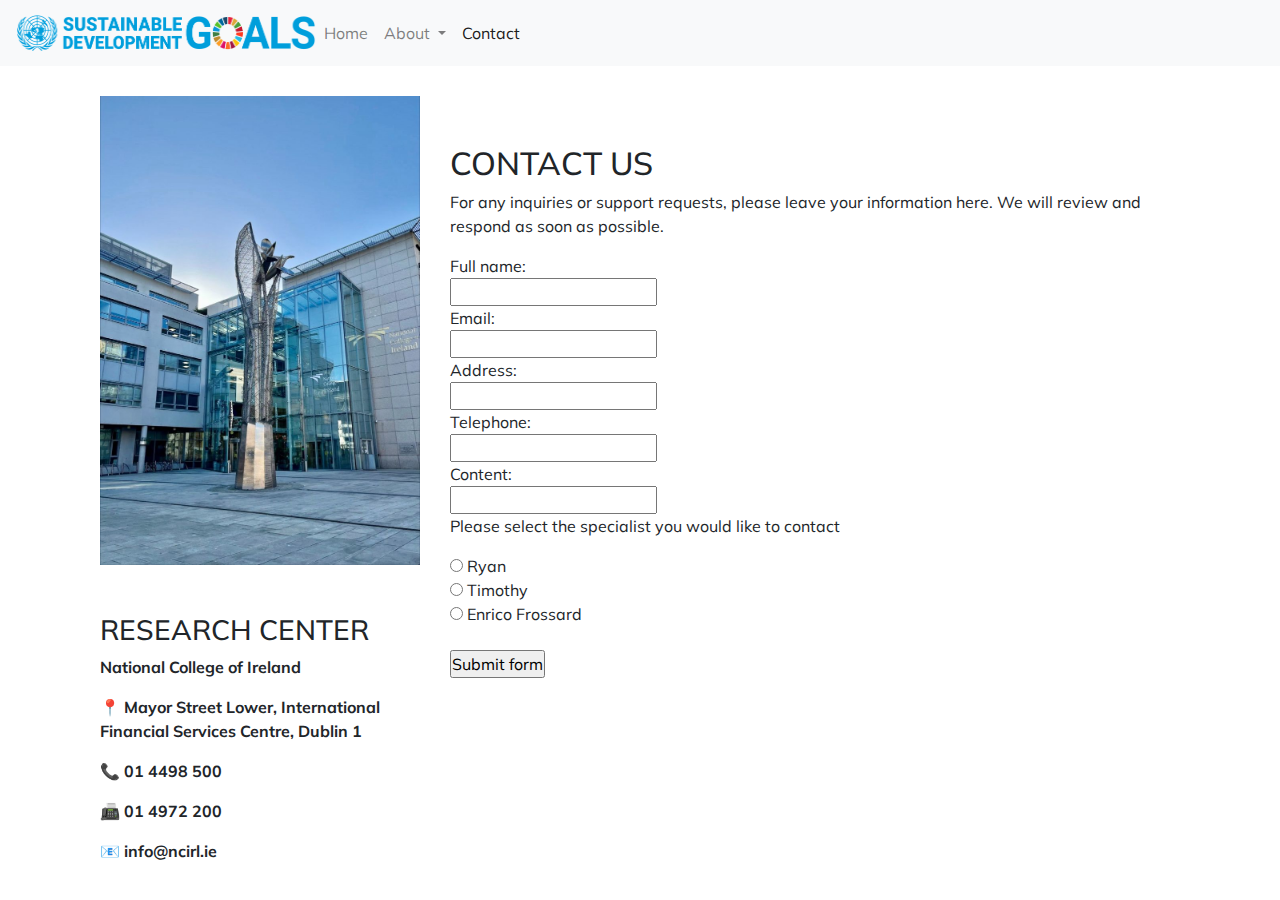
==== contact.html @ 02275f87 "upload file" ====
<!DOCTYPE html>
<html lang="en">
<head>
    <meta charset="UTF-8">
    <meta name="viewport" content="width=device-width, initial-scale=1.0">
    <title>Contact</title>
    <link rel="stylesheet" href="style.css">
    <link rel="stylesheet" href="https://cdn.jsdelivr.net/npm/bootstrap@4.3.1/dist/css/bootstrap.min.css" integrity="sha384-ggOyR0iXCbMQv3Xipma34MD+dH/1fQ784/j6cY/iJTQUOhcWr7x9JvoRxT2MZw1T" crossorigin="anonymous">
    <link rel="preconnect" href="https://fonts.googleapis.com">
    <link rel="preconnect" href="https://fonts.gstatic.com" crossorigin>
    <link href="https://fonts.googleapis.com/css2?family=Mulish:ital,wght@0,200..1000;1,200..1000&display=swap" rel="stylesheet">
    <script>
        function validate(){

            // Full name check that something has been submitted
            // check for phone >0
            // email check for the @ sumbol
            // for any issues generate a msge - return that msge if req
            // to check for the above set a flag to be true and then change to false if any form condition is not met
            let valid = true; // our flag
            let msge ="Incomplete form: ";

    
            //Full name validation
            if(document.getElementById("name").value == ""){
                msge+= "You need to full name. "; //build msge
                valid = false; //flag is false
            }


            //valid email
            if(document.getElementById("mail").value == ""){
                msge+= "Need to fill in email. ";
                valid = false;
            } else if(document.getElementById("mail").value != ""){
                inputE =document.getElementById("mail").value;
                let symbol = inputE.indexOf("@"); //will return the index
                if (symbol <1 ){
                    valid = false;
                    msge+= "not a valid email";
                }
            }

            //address validation
            if(document.getElementById("address").value == ""){
                msge+= "You need to address. "; //build msge
                valid = false; //flag is false
            }

            //phone validation
            if(document.getElementById("phone").value == 0){
                msge+= "Need to fill in phone number. "; //build msge
                valid = false; //flag is false
            }

            //validate radio
            if(document.getElementById("Ryan").checked == false && document.getElementById("Timothy").checked == false && document.getElementById("Enrico Frossard").checked == false){
                msge+="you must check a specialist ";
                valid = false;
            }

            // show the msge only if valid == false
            if(!valid){ //!valid means " not true"
            document.getElementById("details").innerHTML = msge;
            }
            return valid;
        }
    </script>
</head>
<body>
<!-- create navbar -->
        <nav class="navbar navbar-expand-lg navbar-light bg-light position-fixed w-100 nav_bar_custom">
            <a href="index.html" target="blank"> <!-- link logo with home page -->
            <img src="image/logo.png" alt="logo" style="width: 300px; height: 50px;"> <!--image logo-->
            <div>
                <ul class="navbar-nav">
                <li class="nav-item">
                    <a class="nav-link" href="index.html">Home</a>
                </li>
                <li class="nav-item dropdown">
                    <a class="nav-link dropdown-toggle" href="#" id="navbarDropdown" role="button" data-toggle="dropdown" aria-haspopup="true" aria-expanded="false"> <!-- dropdown menu, href = "#" means there is no link, only use activate dropdown menu -->
                      About
                    </a>
                    <div class="dropdown-menu" aria-labelledby="navbarDropdown"> <!-- menu dropdown, aria-laballedby link this menu with navbarDropdown -->
                      <a class="dropdown-item" href="#">What brings Poverty</a> <!-- This is a item in menu dropdơwn -->
                      <a class="dropdown-item" href="#">Examples of Poverty</a> <!-- This is a item in menu dropdơwn -->
                      <a class="dropdown-item" href="goal.html">Effects of Poverty</a> <!-- This is a item in menu dropdơwn -->
                      <div class="dropdown-divider"></div> <!-- This is a divider -->
                      <a class="dropdown-item" href="#">How to Overcome Poverty</a> <!-- This is a item in menu dropdơwn -->
                    </div>
                </li>
                <li class="nav-item active"> <!-- an item in a navbar, active make highlight current item -->
                    <a class="nav-link" href="contact.html">Contact</a> 
                </li>
                </ul>
            </div>
        </nav>

    <!-- Information -->
    <section class="container mt-5 pt-5">
        <div class="row align-items-start justify-content-center">
            <div class="row col-12 col-xl-4 col-md-4 align-items-center">
                <img class="col-4 col-xl-12 col-md-12 w-100" src="image/nci.jpeg" alt="NCI Building">
                <div class="col-8 col-xl-12 col-md-12 mt-4">
                    <br>
                    <h3>RESEARCH CENTER</h3>
                    <p><strong>National College of Ireland</strong></p>
                    <p>📍 <strong>Mayor Street Lower, International Financial Services Centre, Dublin 1</strong></p>
                    <p>📞 <strong>01 4498 500 </strong></p>
                    <p>📠 <strong>01 4972 200 </strong></p>
                    <p>📧 <strong>info@ncirl.ie</strong></p>
                </div>
            </div>

            <!-- form contact -->
            <div class="w-100 col-12 col-xl-8 col-md-8 mt-5">
                <h2>CONTACT US</h2>
                <p>For any inquiries or support requests, please leave your information here. We will review and respond as soon as possible.</p>
                <form onsubmit="return validate()">
                Full name: <br>
                <input type="text" id="name"><br>
                Email: <br>
                <input type="email" id="mail"><br>
                Address: <br>
                <input type="text" id="address"><br>
                Telephone: <br>
                <input type="number" id="phone"><br>
                Content: <br>
                <input type="text" id="content"><br>
                <p>Please select the specialist you would like to contact</p>
                <input type="radio" name="specialist" id="Ryan" value="Ryan"> Ryan <br>
                <input type="radio" name="specialist" id="Timothy" value="Timothy"> Timothy <br>
                <input type="radio" name="specialist" id="Enrico Frossard" value="Enrico Frossard"> Enrico Frossard <br>
                <br>
                <input type="submit" value="Submit form">
            </form>
            <p id="details"></p>
        </div>
        </div>
    </section>
    <script src="https://code.jquery.com/jquery-3.3.1.slim.min.js" integrity="sha384-q8i/X+965DzO0rT7abK41JStQIAqVgRVzpbzo5smXKp4YfRvH+8abtTE1Pi6jizo" crossorigin="anonymous"></script>
    <script src="https://cdn.jsdelivr.net/npm/popper.js@1.14.7/dist/umd/popper.min.js" integrity="sha384-UO2eT0CpHqdSJQ6hJty5KVphtPhzWj9WO1clHTMGa3JDZwrnQq4sF86dIHNDz0W1" crossorigin="anonymous"></script>
    <script src="https://cdn.jsdelivr.net/npm/bootstrap@4.3.1/dist/js/bootstrap.min.js" integrity="sha384-JjSmVgyd0p3pXB1rRibZUAYoIIy6OrQ6VrjIEaFf/nJGzIxFDsf4x0xIM+B07jRM" crossorigin="anonymous"></script>
</body>
</html>
---- style.css ----
/* Apply style to all elements on page -- Le Hoang Huynh editer --*/
*{
    margin: 0; /* Remove all default spacing outside*/
    padding: 0; /* Remove all default spacing inside*/
    scroll-behavior: smooth;
    font-family: "Mulish", sans-serif;
    font-optical-sizing: auto;
    font-style: normal; /* font mulish */
}
/* Apply font -- Le Hoang Huynh editer --*/
.mulish{ 
  font-family: "Mulish", sans-serif;
  font-optical-sizing: auto;
  font-style: normal;
}
/* background -- Le Hoang Huynh editer --*/
body{
    background-color: rgb(255, 255, 255);

}
/* Le Hoang Huynh editer --*/
ul{
    list-style: none; /* remove the dot in front */
}

/* navbar Le Hoang Huynh editer --*/
.nav_bar_custom{
    top: 0;
    z-index: 1000;
}

/* line on the goal page Le Hoang Huynh editer --*/
.line{
    width: 50px;
    height: 5px;
}
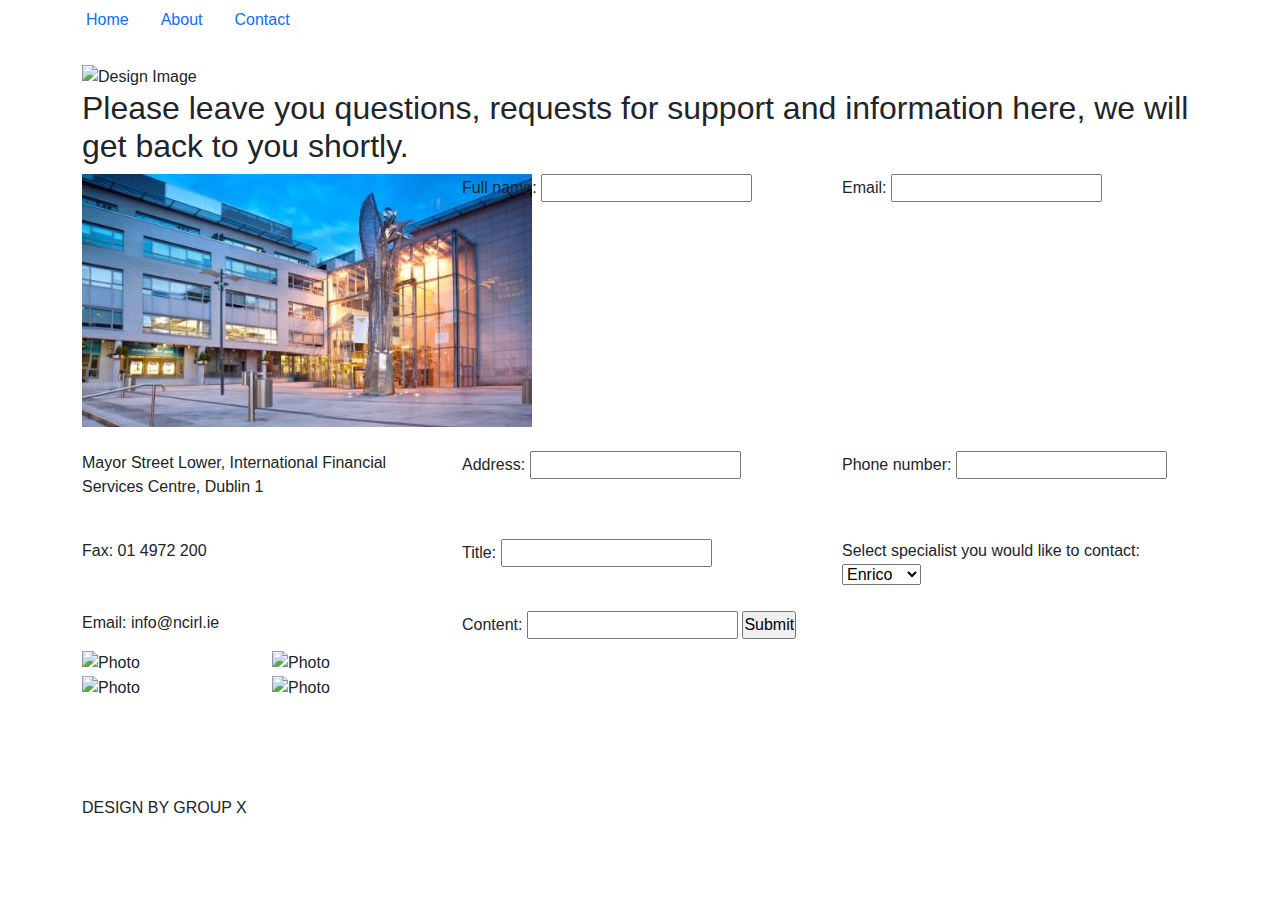
==== commit 61ca1170: "Enrico update files" ====
--- a/contact.html
+++ b/contact.html
@@ -1,145 +1,232 @@
 <!DOCTYPE html>
 <html lang="en">
-<head>
-    <meta charset="UTF-8">
-    <meta name="viewport" content="width=device-width, initial-scale=1.0">
-    <title>Contact</title>
-    <link rel="stylesheet" href="style.css">
-    <link rel="stylesheet" href="https://cdn.jsdelivr.net/npm/bootstrap@4.3.1/dist/css/bootstrap.min.css" integrity="sha384-ggOyR0iXCbMQv3Xipma34MD+dH/1fQ784/j6cY/iJTQUOhcWr7x9JvoRxT2MZw1T" crossorigin="anonymous">
-    <link rel="preconnect" href="https://fonts.googleapis.com">
-    <link rel="preconnect" href="https://fonts.gstatic.com" crossorigin>
-    <link href="https://fonts.googleapis.com/css2?family=Mulish:ital,wght@0,200..1000;1,200..1000&display=swap" rel="stylesheet">
-    <script>
-        function validate(){
-
-            // Full name check that something has been submitted
-            // check for phone >0
-            // email check for the @ sumbol
-            // for any issues generate a msge - return that msge if req
-            // to check for the above set a flag to be true and then change to false if any form condition is not met
-            let valid = true; // our flag
-            let msge ="Incomplete form: ";
-
-    
-            //Full name validation
-            if(document.getElementById("name").value == ""){
-                msge+= "You need to full name. "; //build msge
-                valid = false; //flag is false
-            }
-
-
-            //valid email
-            if(document.getElementById("mail").value == ""){
-                msge+= "Need to fill in email. ";
-                valid = false;
-            } else if(document.getElementById("mail").value != ""){
-                inputE =document.getElementById("mail").value;
-                let symbol = inputE.indexOf("@"); //will return the index
-                if (symbol <1 ){
-                    valid = false;
-                    msge+= "not a valid email";
-                }
-            }
-
-            //address validation
-            if(document.getElementById("address").value == ""){
-                msge+= "You need to address. "; //build msge
-                valid = false; //flag is false
-            }
-
-            //phone validation
-            if(document.getElementById("phone").value == 0){
-                msge+= "Need to fill in phone number. "; //build msge
-                valid = false; //flag is false
-            }
-
-            //validate radio
-            if(document.getElementById("Ryan").checked == false && document.getElementById("Timothy").checked == false && document.getElementById("Enrico Frossard").checked == false){
-                msge+="you must check a specialist ";
-                valid = false;
-            }
-
-            // show the msge only if valid == false
-            if(!valid){ //!valid means " not true"
-            document.getElementById("details").innerHTML = msge;
-            }
-            return valid;
-        }
-    </script>
-</head>
-<body>
-<!-- create navbar -->
-        <nav class="navbar navbar-expand-lg navbar-light bg-light position-fixed w-100 nav_bar_custom">
-            <a href="index.html" target="blank"> <!-- link logo with home page -->
-            <img src="image/logo.png" alt="logo" style="width: 300px; height: 50px;"> <!--image logo-->
-            <div>
-                <ul class="navbar-nav">
-                <li class="nav-item">
-                    <a class="nav-link" href="index.html">Home</a>
-                </li>
-                <li class="nav-item dropdown">
-                    <a class="nav-link dropdown-toggle" href="#" id="navbarDropdown" role="button" data-toggle="dropdown" aria-haspopup="true" aria-expanded="false"> <!-- dropdown menu, href = "#" means there is no link, only use activate dropdown menu -->
-                      About
-                    </a>
-                    <div class="dropdown-menu" aria-labelledby="navbarDropdown"> <!-- menu dropdown, aria-laballedby link this menu with navbarDropdown -->
-                      <a class="dropdown-item" href="#">What brings Poverty</a> <!-- This is a item in menu dropdơwn -->
-                      <a class="dropdown-item" href="#">Examples of Poverty</a> <!-- This is a item in menu dropdơwn -->
-                      <a class="dropdown-item" href="goal.html">Effects of Poverty</a> <!-- This is a item in menu dropdơwn -->
-                      <div class="dropdown-divider"></div> <!-- This is a divider -->
-                      <a class="dropdown-item" href="#">How to Overcome Poverty</a> <!-- This is a item in menu dropdơwn -->
-                    </div>
-                </li>
-                <li class="nav-item active"> <!-- an item in a navbar, active make highlight current item -->
-                    <a class="nav-link" href="contact.html">Contact</a> 
-                </li>
-                </ul>
-            </div>
-        </nav>
-
-    <!-- Information -->
-    <section class="container mt-5 pt-5">
-        <div class="row align-items-start justify-content-center">
-            <div class="row col-12 col-xl-4 col-md-4 align-items-center">
-                <img class="col-4 col-xl-12 col-md-12 w-100" src="image/nci.jpeg" alt="NCI Building">
-                <div class="col-8 col-xl-12 col-md-12 mt-4">
-                    <br>
-                    <h3>RESEARCH CENTER</h3>
-                    <p><strong>National College of Ireland</strong></p>
-                    <p>📍 <strong>Mayor Street Lower, International Financial Services Centre, Dublin 1</strong></p>
-                    <p>📞 <strong>01 4498 500 </strong></p>
-                    <p>📠 <strong>01 4972 200 </strong></p>
-                    <p>📧 <strong>info@ncirl.ie</strong></p>
-                </div>
-            </div>
-
-            <!-- form contact -->
-            <div class="w-100 col-12 col-xl-8 col-md-8 mt-5">
-                <h2>CONTACT US</h2>
-                <p>For any inquiries or support requests, please leave your information here. We will review and respond as soon as possible.</p>
-                <form onsubmit="return validate()">
-                Full name: <br>
-                <input type="text" id="name"><br>
-                Email: <br>
-                <input type="email" id="mail"><br>
-                Address: <br>
-                <input type="text" id="address"><br>
-                Telephone: <br>
-                <input type="number" id="phone"><br>
-                Content: <br>
-                <input type="text" id="content"><br>
-                <p>Please select the specialist you would like to contact</p>
-                <input type="radio" name="specialist" id="Ryan" value="Ryan"> Ryan <br>
-                <input type="radio" name="specialist" id="Timothy" value="Timothy"> Timothy <br>
-                <input type="radio" name="specialist" id="Enrico Frossard" value="Enrico Frossard"> Enrico Frossard <br>
-                <br>
-                <input type="submit" value="Submit form">
-            </form>
-            <p id="details"></p>
-        </div>
-        </div>
-    </section>
-    <script src="https://code.jquery.com/jquery-3.3.1.slim.min.js" integrity="sha384-q8i/X+965DzO0rT7abK41JStQIAqVgRVzpbzo5smXKp4YfRvH+8abtTE1Pi6jizo" crossorigin="anonymous"></script>
-    <script src="https://cdn.jsdelivr.net/npm/popper.js@1.14.7/dist/umd/popper.min.js" integrity="sha384-UO2eT0CpHqdSJQ6hJty5KVphtPhzWj9WO1clHTMGa3JDZwrnQq4sF86dIHNDz0W1" crossorigin="anonymous"></script>
-    <script src="https://cdn.jsdelivr.net/npm/bootstrap@4.3.1/dist/js/bootstrap.min.js" integrity="sha384-JjSmVgyd0p3pXB1rRibZUAYoIIy6OrQ6VrjIEaFf/nJGzIxFDsf4x0xIM+B07jRM" crossorigin="anonymous"></script>
-</body>
-</html>
+	<head>
+	
+		<meta charset="UTF-8">
+		<meta name="viewport" content="width=device-width, initial-scale=1">
+	
+		<title>Contact</title>
+  
+	
+		<link href="https://cdn.jsdelivr.net/npm/bootstrap@5.3.3/dist/css/bootstrap.min.css" rel="stylesheet" integrity="sha384-QWTKZyjpPEjISv5WaRU9OFeRpok6YctnYmDr5pNlyT2bRjXh0JMhjY6hW+ALEwIH" crossorigin="anonymous">
+		<link href="style.css" rel="stylesheet">
+		
+		<script type="text/javascript">
+			
+			function validate(){
+			
+			//fn & sn check that something has been submitted
+			//check for tel > 0
+			//email check for the "@"
+			//check one or pther radio button has been picked
+			//for any issue generate or return that message if required
+			
+			//to check for the above set a flag to be true and then change to false if any form consition is not meta
+			let valid = true; //our flag
+			let alert = "Incomplete form: ";
+			
+			if(document.getElementById("fn").value == ""){
+				alert = "You need to fill in your full name. ";
+				valid = false; //flag is false
+			}
+			
+			if(document.getElementById("tel").value == 0){
+				alert = "Need to fil in phone number. ";
+				valid = false; //flag is false
+			}
+			
+			if(document.getElementById("address").value == ""){
+				alert = "You need to fill your address. ";
+				valid = false; //flag is false
+			}
+			
+			//valid email
+			if(document.getElementById("email").value == ""){
+				alert="Need to fill in email. ";
+				valid=false; //flag is false
+			}else if(document.getElementById("email").value != ""){
+				inputE = document.getElementById("email").value;
+				let symbol = inputE.indexOf("@");
+				
+				if(symbol < 1){
+					valid = false;
+					alert = "Not a valid email";
+				}
+			}
+			
+			return valid;
+		}
+			
+		</script>
+		
+	</head>
+	<body>
+	
+		<div class="container">
+		
+			<form onsubmit="return validate()">
+	
+				<div class="row">
+					<ul class="nav">
+				
+						<li class="nav-item">
+							<a class="nav-link active red" aria-current="page" href="#">Home</a>
+						</li>
+				  
+						<li class="nav-item">
+							<a class="nav-link" href="#">About</a>
+						</li>
+				  
+					<li class="nav-item">
+						<a class="nav-link" href="#">Contact</a>
+					</li>
+					
+					</ul>
+				</div>
+				
+				<br>
+	  
+				<div class="row" id="designImg">
+					
+					<div class="col-md-12">
+						<img src="design1.png" alt="Design Image">
+					</div>
+					
+				</div>
+			
+				<div class="row" id="fontsize">
+					
+					<div class="col-md-12">
+						<h2>Please leave you questions, requests for support and information here, we will get back to you shortly.</h2>
+					</div>
+					
+				</div>
+			
+				<div class="row" id="nciPic">
+					
+					<div class="col-md-4">
+						<img src="nciPicture.jpg" alt="NCI Picture">
+					</div>
+					
+					<div class="col-md-4">
+						Full name: <input type="text" id="fn">
+					</div>
+					
+					<div class="col-md-4">
+						Email: <input type="text" id="email">
+					</div>
+					
+				</div>
+				
+				<br>
+			
+				<div class="row">
+					
+					<div class="col-md-4">
+						<p>Mayor Street Lower, International Financial Services Centre, Dublin 1</p>
+					</div>
+					
+					<div class="col-md-4">
+						Address: <input type="text" id="address">
+					</div>
+					
+					<div class="col-md-4">
+						Phone number: <input type="text" id="tel">
+					</div>
+					
+				</div>
+				
+				<br>
+			
+				<div class="row">
+					
+					<div class="col-md-4">
+						<p>Fax: 01 4972 200</p>
+					</div>
+					
+					<div class="col-md-4">
+						Title: <input type="text" id="title">
+					</div>
+					
+					<div class="col-md-4">
+						<label for="specialist">Select specialist you would like to contact:</label>
+						<select name="specialist" id="specialist" form="specialistForm">
+							<option value="enrico">Enrico</option>
+							<option value="hoang">Hoang</option>
+							<option value="timothy">Timothy</option>
+						</select>
+					</div>
+					
+				</div>
+				
+				<br>
+			
+				<div class="row">
+					
+					<div class="col-md-4">
+						<p>Email: info@ncirl.ie</p>
+					</div>
+					
+					<div class="col-md-8">
+						Content: <input type="text" id="content">
+						<input type="submit" value="Submit">
+					</div>
+				</div>
+			
+			</form>
+				
+			<div class="row">
+				
+				<div class="col-md-2">
+					<img src="g.png" alt="Photo">
+				</div>
+				
+				<div class="col-md-2">
+					<img src="g.png" alt="Photo">
+				</div>
+				
+				<div class="col-md-8">
+				</div>
+				
+			</div>
+			
+			<div class="row">
+				
+				<div class="col-md-2">
+					<img src="g.png" alt="Photo">
+				</div>
+				
+				<div class="col-md-2">
+					<img src="g.png" alt="Photo">
+				</div>
+				
+				<div class="col-md-8">
+				</div>
+				
+			</div>
+			
+			<br>
+			<br>
+			<br>
+			<br>
+			
+			<div class="row">
+				
+				<div class="col-md-12" id="groupX">
+					<p>DESIGN BY GROUP X</p>
+				</div>
+				
+			</div>
+		
+		</div>
+		
+		<script src="https://cdn.jsdelivr.net/npm/bootstrap@5.3.3/dist/js/bootstrap.bundle.min.js" integrity="sha384-YvpcrYf0tY3lHB60NNkmXc5s9fDVZLESaAA55NDzOxhy9GkcIdslK1eN7N6jIeHz" crossorigin="anonymous"></script>
+	 
+		<script src="text/javascript">
+			
+			
+			
+		</script>
+	
+   </body>
+</html>--- a/style.css
+++ b/style.css
@@ -1,4 +1,4 @@
-/* Apply style to all elements on page -- Le Hoang Huynh editer --*/
+/* Apply style to all elements on page -- Le Hoang Huynh editor --*/
 *{
     margin: 0; /* Remove all default spacing outside*/
     padding: 0; /* Remove all default spacing inside*/
@@ -7,29 +7,29 @@
     font-optical-sizing: auto;
     font-style: normal; /* font mulish */
 }
-/* Apply font -- Le Hoang Huynh editer --*/
+/* Apply font -- Le Hoang Huynh editor --*/
 .mulish{ 
   font-family: "Mulish", sans-serif;
   font-optical-sizing: auto;
   font-style: normal;
 }
-/* background -- Le Hoang Huynh editer --*/
+/* background -- Timothy editor --*/
 body{
     background-color: rgb(255, 255, 255);
 
 }
-/* Le Hoang Huynh editer --*/
+/* Enrico editor --*/
 ul{
     list-style: none; /* remove the dot in front */
 }
 
-/* navbar Le Hoang Huynh editer --*/
+/* navbar Timothy editor --*/
 .nav_bar_custom{
     top: 0;
     z-index: 1000;
 }
 
-/* line on the goal page Le Hoang Huynh editer --*/
+/* line on the goal page Le Hoang Huynh editor --*/
 .line{
     width: 50px;
     height: 5px;
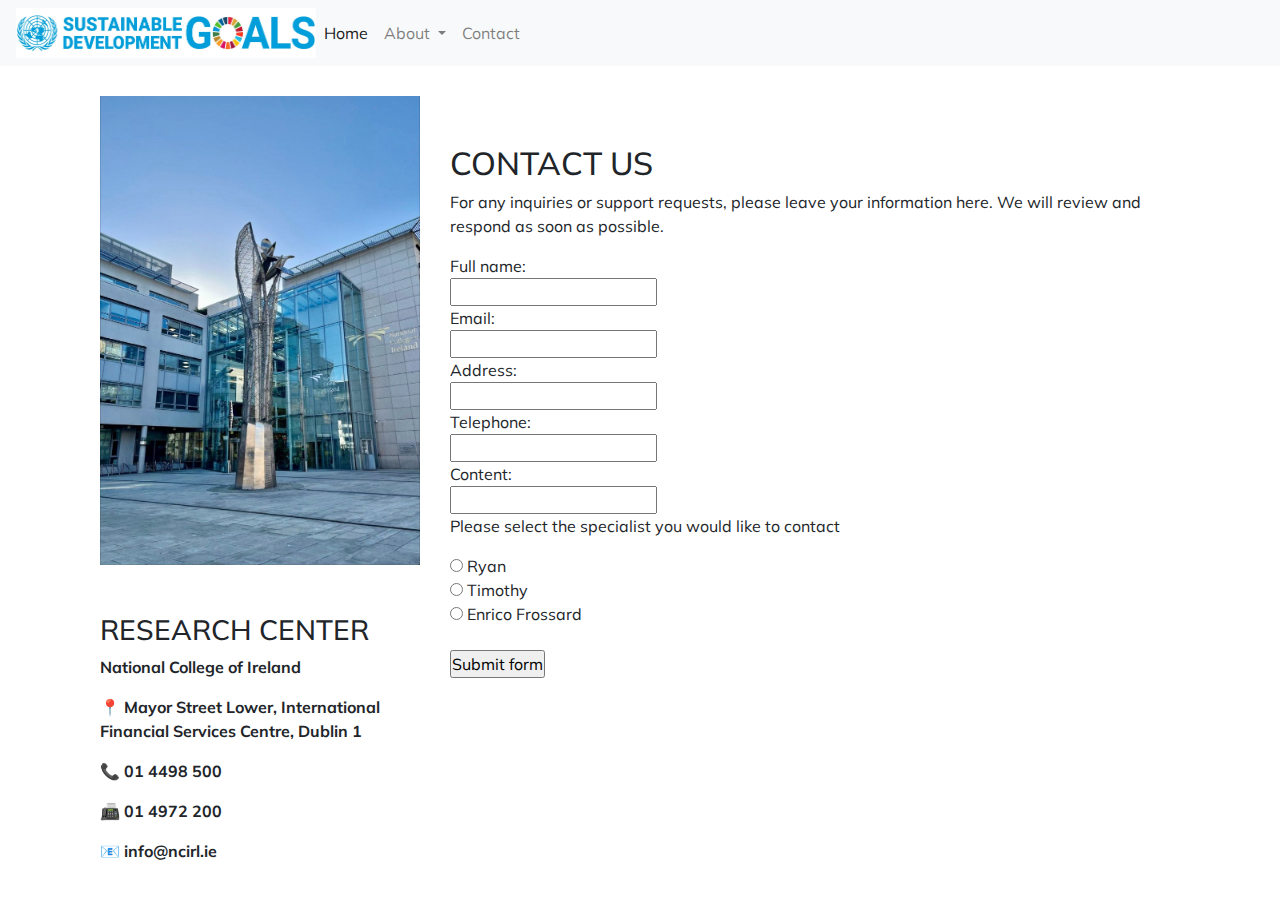
==== commit 7dff09fb: "enrico upload contact file" ====
--- a/contact.html
+++ b/contact.html
@@ -1,232 +1,145 @@
 <!DOCTYPE html>
 <html lang="en">
-	<head>
-	
-		<meta charset="UTF-8">
-		<meta name="viewport" content="width=device-width, initial-scale=1">
-	
-		<title>Contact</title>
-  
-	
-		<link href="https://cdn.jsdelivr.net/npm/bootstrap@5.3.3/dist/css/bootstrap.min.css" rel="stylesheet" integrity="sha384-QWTKZyjpPEjISv5WaRU9OFeRpok6YctnYmDr5pNlyT2bRjXh0JMhjY6hW+ALEwIH" crossorigin="anonymous">
-		<link href="style.css" rel="stylesheet">
-		
-		<script type="text/javascript">
-			
-			function validate(){
-			
-			//fn & sn check that something has been submitted
-			//check for tel > 0
-			//email check for the "@"
-			//check one or pther radio button has been picked
-			//for any issue generate or return that message if required
-			
-			//to check for the above set a flag to be true and then change to false if any form consition is not meta
-			let valid = true; //our flag
-			let alert = "Incomplete form: ";
-			
-			if(document.getElementById("fn").value == ""){
-				alert = "You need to fill in your full name. ";
-				valid = false; //flag is false
-			}
-			
-			if(document.getElementById("tel").value == 0){
-				alert = "Need to fil in phone number. ";
-				valid = false; //flag is false
-			}
-			
-			if(document.getElementById("address").value == ""){
-				alert = "You need to fill your address. ";
-				valid = false; //flag is false
-			}
-			
-			//valid email
-			if(document.getElementById("email").value == ""){
-				alert="Need to fill in email. ";
-				valid=false; //flag is false
-			}else if(document.getElementById("email").value != ""){
-				inputE = document.getElementById("email").value;
-				let symbol = inputE.indexOf("@");
-				
-				if(symbol < 1){
-					valid = false;
-					alert = "Not a valid email";
-				}
-			}
-			
-			return valid;
-		}
-			
-		</script>
-		
-	</head>
-	<body>
-	
-		<div class="container">
-		
-			<form onsubmit="return validate()">
-	
-				<div class="row">
-					<ul class="nav">
-				
-						<li class="nav-item">
-							<a class="nav-link active red" aria-current="page" href="#">Home</a>
-						</li>
-				  
-						<li class="nav-item">
-							<a class="nav-link" href="#">About</a>
-						</li>
-				  
-					<li class="nav-item">
-						<a class="nav-link" href="#">Contact</a>
-					</li>
-					
-					</ul>
-				</div>
-				
-				<br>
-	  
-				<div class="row" id="designImg">
-					
-					<div class="col-md-12">
-						<img src="design1.png" alt="Design Image">
-					</div>
-					
-				</div>
-			
-				<div class="row" id="fontsize">
-					
-					<div class="col-md-12">
-						<h2>Please leave you questions, requests for support and information here, we will get back to you shortly.</h2>
-					</div>
-					
-				</div>
-			
-				<div class="row" id="nciPic">
-					
-					<div class="col-md-4">
-						<img src="nciPicture.jpg" alt="NCI Picture">
-					</div>
-					
-					<div class="col-md-4">
-						Full name: <input type="text" id="fn">
-					</div>
-					
-					<div class="col-md-4">
-						Email: <input type="text" id="email">
-					</div>
-					
-				</div>
-				
-				<br>
-			
-				<div class="row">
-					
-					<div class="col-md-4">
-						<p>Mayor Street Lower, International Financial Services Centre, Dublin 1</p>
-					</div>
-					
-					<div class="col-md-4">
-						Address: <input type="text" id="address">
-					</div>
-					
-					<div class="col-md-4">
-						Phone number: <input type="text" id="tel">
-					</div>
-					
-				</div>
-				
-				<br>
-			
-				<div class="row">
-					
-					<div class="col-md-4">
-						<p>Fax: 01 4972 200</p>
-					</div>
-					
-					<div class="col-md-4">
-						Title: <input type="text" id="title">
-					</div>
-					
-					<div class="col-md-4">
-						<label for="specialist">Select specialist you would like to contact:</label>
-						<select name="specialist" id="specialist" form="specialistForm">
-							<option value="enrico">Enrico</option>
-							<option value="hoang">Hoang</option>
-							<option value="timothy">Timothy</option>
-						</select>
-					</div>
-					
-				</div>
-				
-				<br>
-			
-				<div class="row">
-					
-					<div class="col-md-4">
-						<p>Email: info@ncirl.ie</p>
-					</div>
-					
-					<div class="col-md-8">
-						Content: <input type="text" id="content">
-						<input type="submit" value="Submit">
-					</div>
-				</div>
-			
-			</form>
-				
-			<div class="row">
-				
-				<div class="col-md-2">
-					<img src="g.png" alt="Photo">
-				</div>
-				
-				<div class="col-md-2">
-					<img src="g.png" alt="Photo">
-				</div>
-				
-				<div class="col-md-8">
-				</div>
-				
-			</div>
-			
-			<div class="row">
-				
-				<div class="col-md-2">
-					<img src="g.png" alt="Photo">
-				</div>
-				
-				<div class="col-md-2">
-					<img src="g.png" alt="Photo">
-				</div>
-				
-				<div class="col-md-8">
-				</div>
-				
-			</div>
-			
-			<br>
-			<br>
-			<br>
-			<br>
-			
-			<div class="row">
-				
-				<div class="col-md-12" id="groupX">
-					<p>DESIGN BY GROUP X</p>
-				</div>
-				
-			</div>
-		
-		</div>
-		
-		<script src="https://cdn.jsdelivr.net/npm/bootstrap@5.3.3/dist/js/bootstrap.bundle.min.js" integrity="sha384-YvpcrYf0tY3lHB60NNkmXc5s9fDVZLESaAA55NDzOxhy9GkcIdslK1eN7N6jIeHz" crossorigin="anonymous"></script>
-	 
-		<script src="text/javascript">
-			
-			
-			
-		</script>
-	
-   </body>
-</html>+<head>
+    <meta charset="UTF-8">
+    <meta name="viewport" content="width=device-width, initial-scale=1.0">
+    <title>Contact</title>
+    <link rel="stylesheet" href="style.css">
+    <link rel="stylesheet" href="https://cdn.jsdelivr.net/npm/bootstrap@4.3.1/dist/css/bootstrap.min.css" integrity="sha384-ggOyR0iXCbMQv3Xipma34MD+dH/1fQ784/j6cY/iJTQUOhcWr7x9JvoRxT2MZw1T" crossorigin="anonymous">
+    <link rel="preconnect" href="https://fonts.googleapis.com">
+    <link rel="preconnect" href="https://fonts.gstatic.com" crossorigin>
+    <link href="https://fonts.googleapis.com/css2?family=Mulish:ital,wght@0,200..1000;1,200..1000&display=swap" rel="stylesheet">
+    <script>
+        function validate(){
+
+            // Full name check that something has been submitted
+            // check for phone >0
+            // email check for the @ sumbol
+            // for any issues generate a msge - return that msge if req
+            // to check for the above set a flag to be true and then change to false if any form condition is not met
+            let valid = true; // our flag
+            let msge ="Incomplete form: ";
+
+    
+            //Full name validation
+            if(document.getElementById("name").value == ""){
+                msge+= "You need to full name. "; //build msge
+                valid = false; //flag is false
+            }
+
+
+            //valid email
+            if(document.getElementById("mail").value == ""){
+                msge+= "Need to fill in email. ";
+                valid = false;
+            } else if(document.getElementById("mail").value != ""){
+                inputE =document.getElementById("mail").value;
+                let symbol = inputE.indexOf("@"); //will return the index
+                if (symbol <1 ){
+                    valid = false;
+                    msge+= "not a valid email";
+                }
+            }
+
+            //address validation
+            if(document.getElementById("address").value == ""){
+                msge+= "You need to address. "; //build msge
+                valid = false; //flag is false
+            }
+
+            //phone validation
+            if(document.getElementById("phone").value == 0){
+                msge+= "Need to fill in phone number. "; //build msge
+                valid = false; //flag is false
+            }
+
+            //validate radio
+            if(document.getElementById("Ryan").checked == false && document.getElementById("Timothy").checked == false && document.getElementById("Enrico Frossard").checked == false){
+                msge+="you must check a specialist ";
+                valid = false;
+            }
+
+            // show the msge only if valid == false
+            if(!valid){ //!valid means " not true"
+            document.getElementById("details").innerHTML = msge;
+            }
+            return valid;
+        }
+    </script>
+</head>
+<body>
+ <!-- create navbar -->
+        <nav class="navbar navbar-expand-lg navbar-light bg-light position-fixed w-100 nav_bar_custom">
+            <a href="index.html" target="blank"></a><!-- link logo with home page -->
+            <img src="image/logo.jpeg" alt="logo" style="width: 300px; height: 50px;"> <!--image logo-->
+            <div>
+                <ul class="navbar-nav">
+                <li class="nav-item active"> <!-- active make highlight current item -->
+                    <a class="nav-link" href="index.html">Home</a>
+                </li>
+                <li class="nav-item dropdown">
+                    <a class="nav-link dropdown-toggle" href="#" id="navbarDropdown" role="button" data-toggle="dropdown" aria-haspopup="true" aria-expanded="false"> <!-- dropdown menu, href = "#" means there is no link, only use activate dropdown menu -->
+                      About
+                    </a>
+                    <div class="dropdown-menu" aria-labelledby="navbarDropdown"> <!-- menu dropdown, aria-laballedby link this menu with navbarDropdown -->
+                      <a class="dropdown-item" href="whatBringsPoverty.html">What brings Poverty</a> <!-- This is a item in menu dropdơwn -->
+                      <a class="dropdown-item" href="Timothypg1.html">Examples of Poverty</a> <!-- This is a item in menu dropdơwn -->
+                      <a class="dropdown-item" href="goal.html">Effects of Poverty</a> <!-- This is a item in menu dropdơwn -->
+                      <div class="dropdown-divider"></div> <!-- This is a divider -->
+                      <a class="dropdown-item" href="Timothypg2.html">How to Overcome Poverty</a> <!-- This is a item in menu dropdơwn -->
+                    </div>
+                </li>
+                <li class="nav-item"> <!-- an item in a navbar -->
+                    <a class="nav-link" href="contact.html">Contact</a>
+                </li>
+                </ul>
+            </div>
+        </nav>
+
+    <!-- Information -->
+    <section class="container mt-5 pt-5">
+        <div class="row align-items-start justify-content-center">
+            <div class="row col-12 col-xl-4 col-md-4 align-items-center">
+                <img class="col-4 col-xl-12 col-md-12 w-100" src="image/nci.jpeg" alt="NCI Building">
+                <div class="col-8 col-xl-12 col-md-12 mt-4">
+                    <br>
+                    <h3>RESEARCH CENTER</h3>
+                    <p><strong>National College of Ireland</strong></p>
+                    <p>📍 <strong>Mayor Street Lower, International Financial Services Centre, Dublin 1</strong></p>
+                    <p>📞 <strong>01 4498 500 </strong></p>
+                    <p>📠 <strong>01 4972 200 </strong></p>
+                    <p>📧 <strong>info@ncirl.ie</strong></p>
+                </div>
+            </div>
+
+            <!-- form contact -->
+            <div class="w-100 col-12 col-xl-8 col-md-8 mt-5">
+                <h2>CONTACT US</h2>
+                <p>For any inquiries or support requests, please leave your information here. We will review and respond as soon as possible.</p>
+                <form onsubmit="return validate()">
+                Full name: <br>
+                <input type="text" id="name"><br>
+                Email: <br>
+                <input type="email" id="mail"><br>
+                Address: <br>
+                <input type="text" id="address"><br>
+                Telephone: <br>
+                <input type="number" id="phone"><br>
+                Content: <br>
+                <input type="text" id="content"><br>
+                <p>Please select the specialist you would like to contact</p>
+                <input type="radio" name="specialist" id="Ryan" value="Ryan"> Ryan <br>
+                <input type="radio" name="specialist" id="Timothy" value="Timothy"> Timothy <br>
+                <input type="radio" name="specialist" id="Enrico Frossard" value="Enrico Frossard"> Enrico Frossard <br>
+                <br>
+                <input type="submit" value="Submit form">
+            </form>
+            <p id="details"></p>
+        </div>
+        </div>
+    </section>
+    <script src="https://code.jquery.com/jquery-3.3.1.slim.min.js" integrity="sha384-q8i/X+965DzO0rT7abK41JStQIAqVgRVzpbzo5smXKp4YfRvH+8abtTE1Pi6jizo" crossorigin="anonymous"></script>
+    <script src="https://cdn.jsdelivr.net/npm/popper.js@1.14.7/dist/umd/popper.min.js" integrity="sha384-UO2eT0CpHqdSJQ6hJty5KVphtPhzWj9WO1clHTMGa3JDZwrnQq4sF86dIHNDz0W1" crossorigin="anonymous"></script>
+    <script src="https://cdn.jsdelivr.net/npm/bootstrap@4.3.1/dist/js/bootstrap.min.js" integrity="sha384-JjSmVgyd0p3pXB1rRibZUAYoIIy6OrQ6VrjIEaFf/nJGzIxFDsf4x0xIM+B07jRM" crossorigin="anonymous"></script>
+</body>
+</html>
--- a/style.css
+++ b/style.css
@@ -18,7 +18,12 @@
     background-color: rgb(255, 255, 255);
 
 }
-/* Enrico editor --*/
+/* line on the goal page Le Hoang Huynh editor --*/
+.line{
+    width: 50px;
+    height: 5px;
+}
+/* Timothy editor --*/
 ul{
     list-style: none; /* remove the dot in front */
 }
@@ -29,8 +34,26 @@
     z-index: 1000;
 }
 
-/* line on the goal page Le Hoang Huynh editor --*/
-.line{
-    width: 50px;
-    height: 5px;
+#pict1 { /* Enrico editor --*/
+    width: 190px;
+    height: 150px;
 }
+
+#pict2 { /* Enrico editor --*/
+    width: 190px;
+    height: 150px;
+}
+
+#pict3 { /* Enrico editor --*/
+    width: 190px;
+    height: 150px;
+}
+
+#pict4 { /* Enrico editor --*/
+    width: 190px;
+    height: 150px;
+}
+#pict5{ /* Enrico editor --*/
+	height: 300px;
+	width: auto;
+}
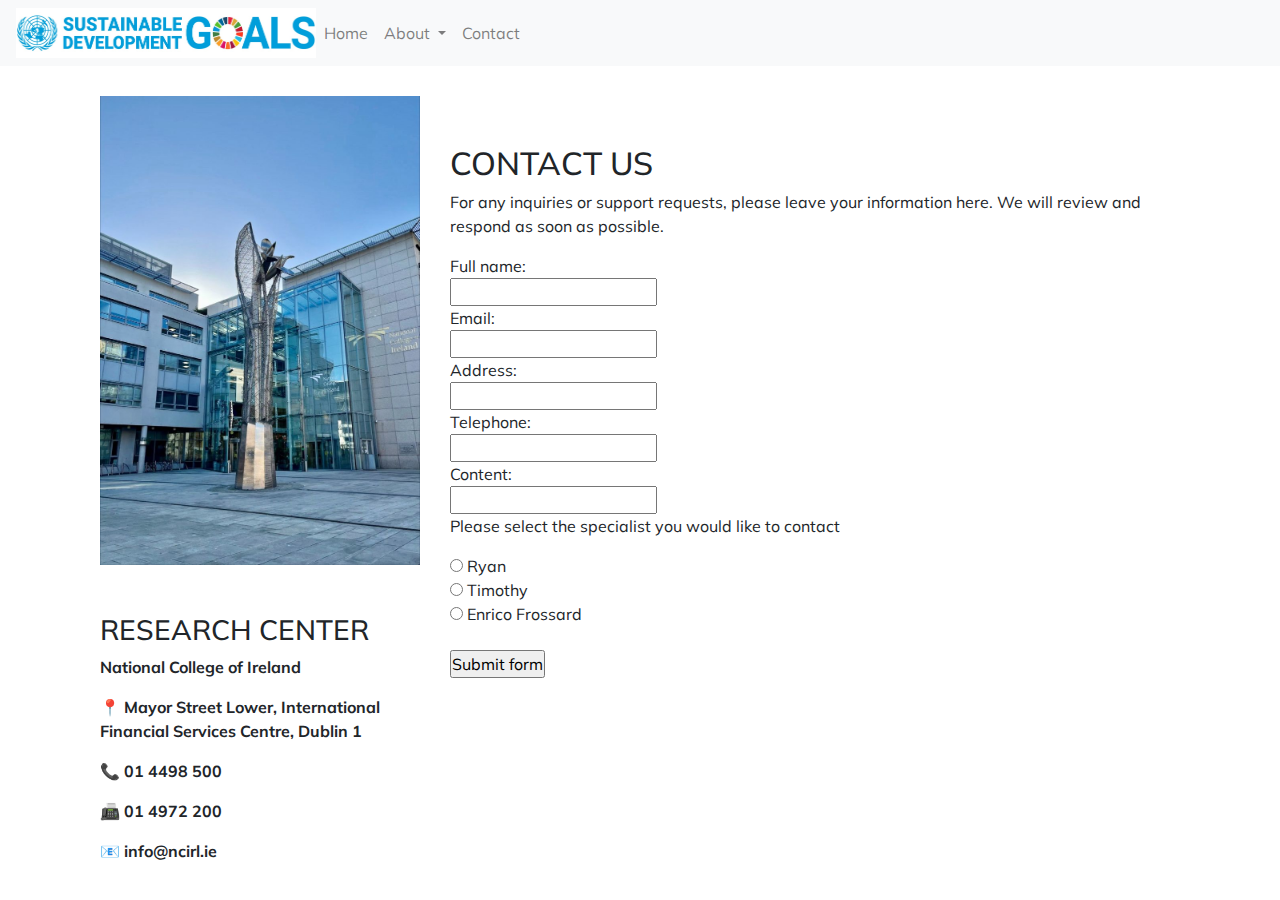
==== commit d4c6508c: "Enrico Update contact.html" ====
--- a/contact.html
+++ b/contact.html
@@ -74,10 +74,10 @@
             <img src="image/logo.jpeg" alt="logo" style="width: 300px; height: 50px;"> <!--image logo-->
             <div>
                 <ul class="navbar-nav">
-                <li class="nav-item active"> <!-- active make highlight current item -->
+                <li class="nav-item"> 
                     <a class="nav-link" href="index.html">Home</a>
                 </li>
-                <li class="nav-item dropdown">
+                <li class="nav-item dropdown"> 
                     <a class="nav-link dropdown-toggle" href="#" id="navbarDropdown" role="button" data-toggle="dropdown" aria-haspopup="true" aria-expanded="false"> <!-- dropdown menu, href = "#" means there is no link, only use activate dropdown menu -->
                       About
                     </a>
@@ -89,7 +89,7 @@
                       <a class="dropdown-item" href="Timothypg2.html">How to Overcome Poverty</a> <!-- This is a item in menu dropdơwn -->
                     </div>
                 </li>
-                <li class="nav-item"> <!-- an item in a navbar -->
+                <li class="nav-item" active> <!-- an item in a navbar and active make highlight current item -->
                     <a class="nav-link" href="contact.html">Contact</a>
                 </li>
                 </ul>
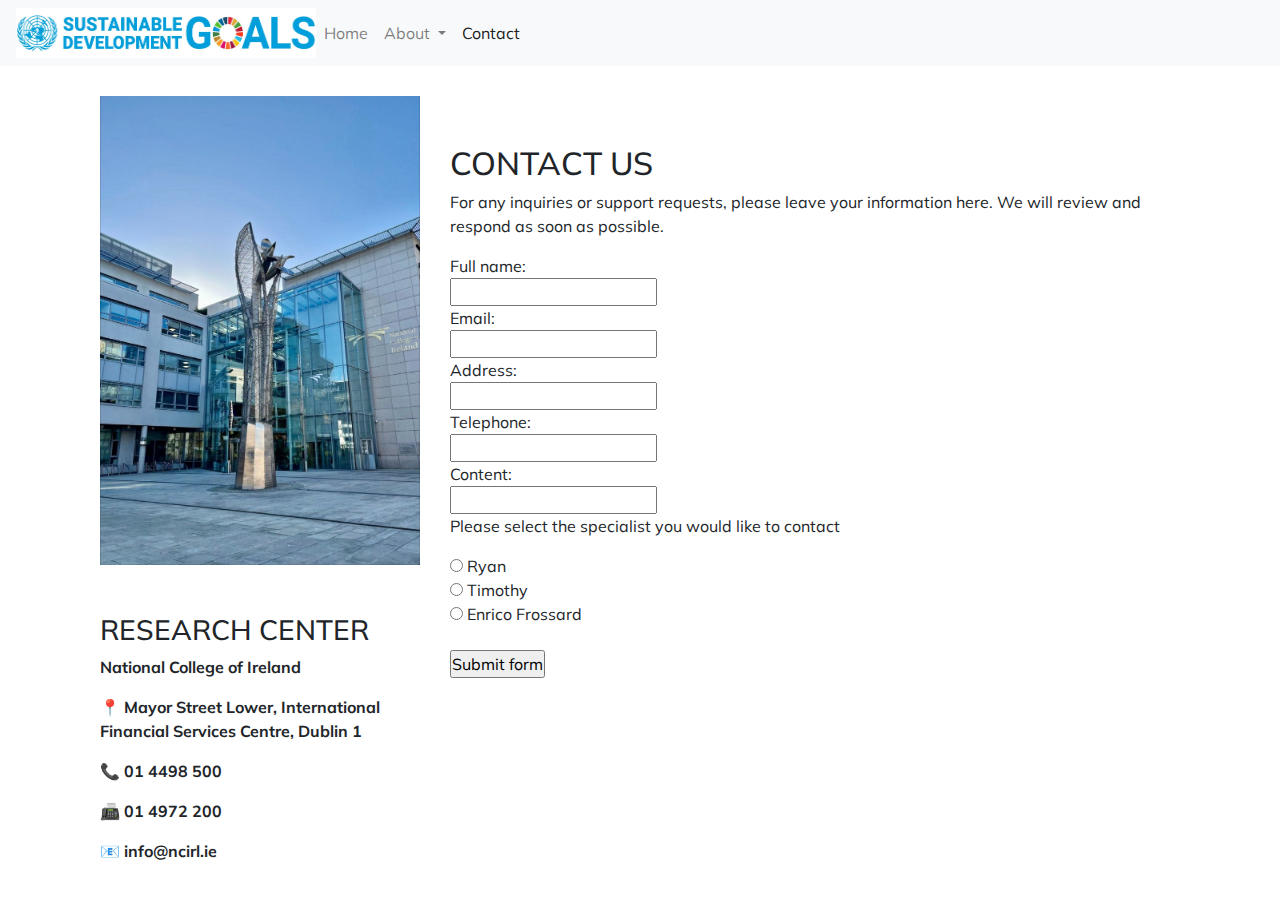
==== commit 945cf602: "Update contact.html" ====
--- a/contact.html
+++ b/contact.html
@@ -89,7 +89,7 @@
                       <a class="dropdown-item" href="Timothypg2.html">How to Overcome Poverty</a> <!-- This is a item in menu dropdơwn -->
                     </div>
                 </li>
-                <li class="nav-item" active> <!-- an item in a navbar and active make highlight current item -->
+                <li class="nav-item active"> <!-- an item in a navbar and active make highlight current item -->
                     <a class="nav-link" href="contact.html">Contact</a>
                 </li>
                 </ul>
